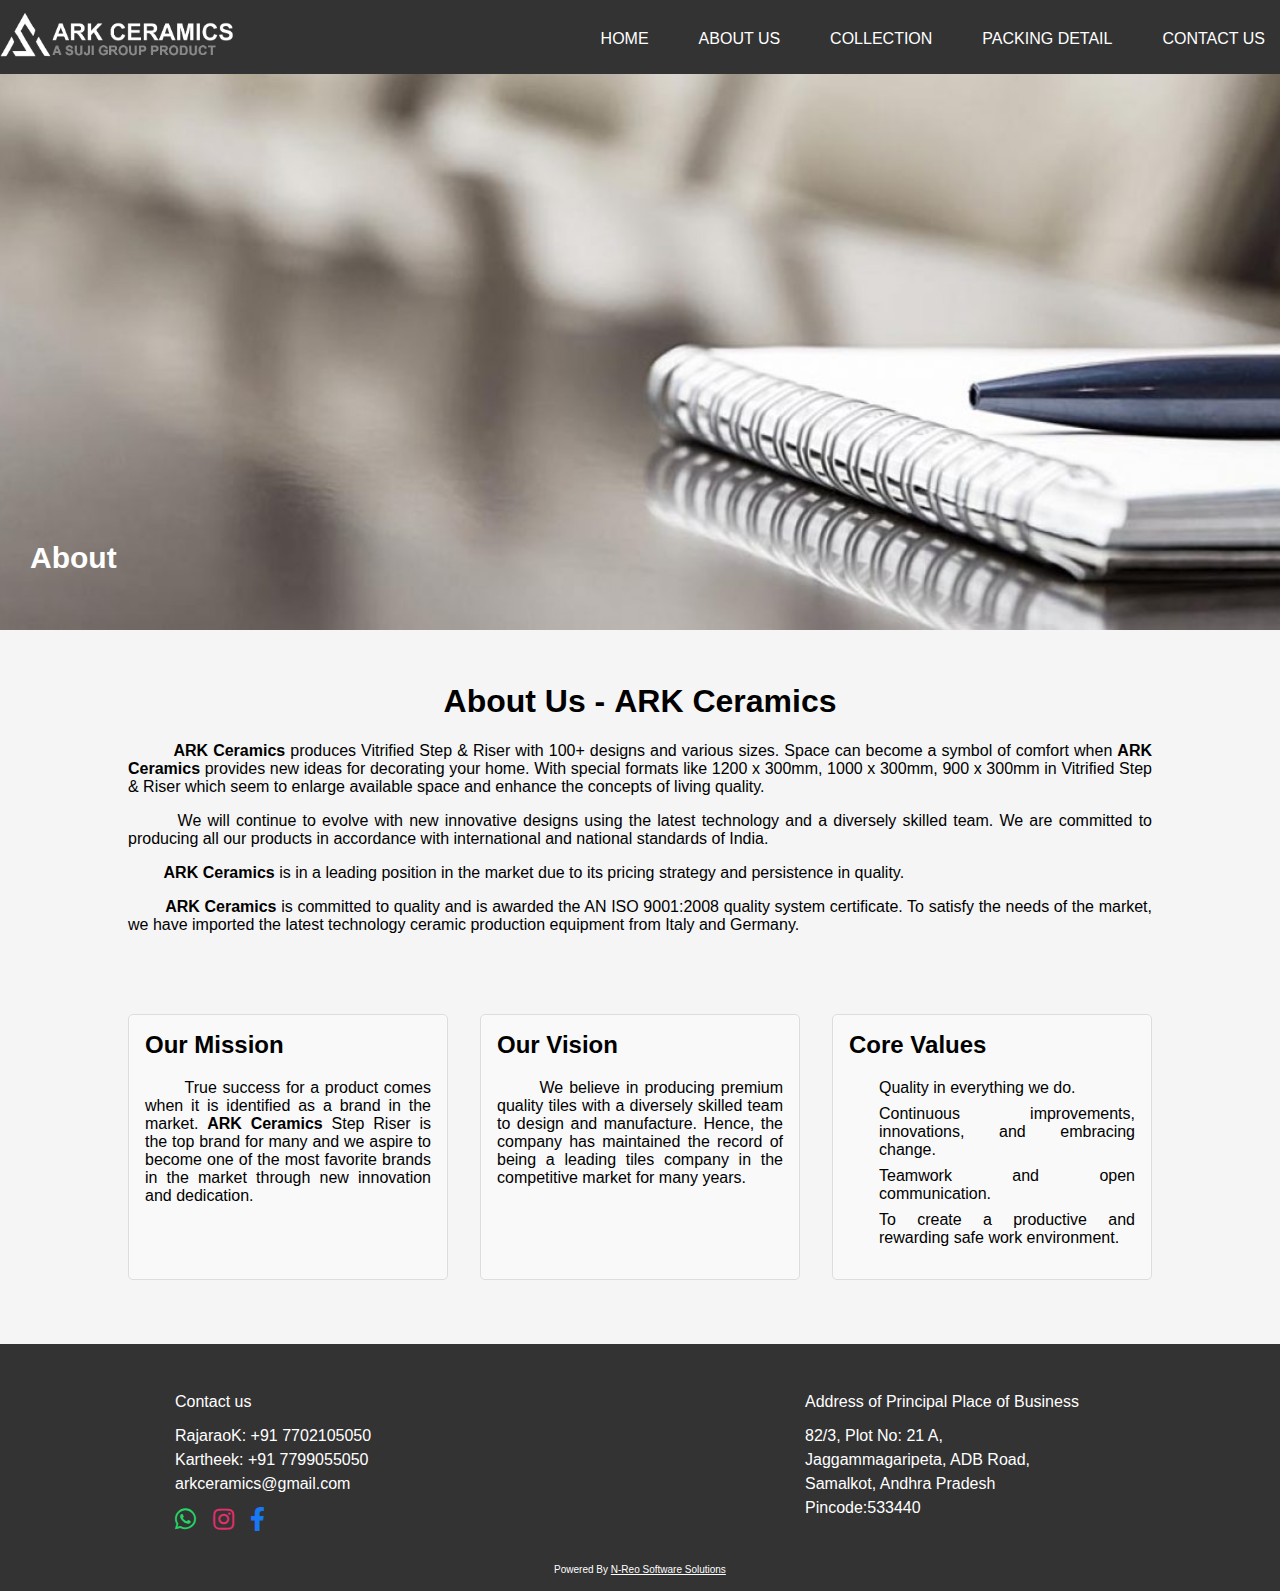
==== about.html @ 03b4cc59 ""web"" ====
<!DOCTYPE html>
<html lang="en">

<head>
    <meta charset="UTF-8">
    <meta name="viewport" content="width=device-width, initial-scale=1.0">
    <title>Ark Ceramics</title>
    
    <!-- <link rel="stylesheet" href="styles.css"> -->
    <link rel="stylesheet" href="about.css">
    <!-- <link rel="stylesheet" href="Full body step & riser.css"> -->
    <!-- <link rel="stylesheet" href="dropdown list.css"> -->
    <link rel="stylesheet" href="footer.css">
    <link rel="stylesheet" href="new-image.css">
    <link rel="stylesheet" href="navbarandHeader.css">
    <link rel="stylesheet" href="Volvo Step & Riser.css">



    
    <link rel="stylesheet" href="https://cdnjs.cloudflare.com/ajax/libs/font-awesome/5.15.4/css/all.min.css">
</head>

<body>
    <header>
        <nav>
            <div class="nav-container">
                <div class="logo">
                    <img src="pics/Untitled-2.png" alt="Logo" class="logo-image">
                </div>
                <!-- Hamburger Menu Icon -->
                <div class="menu-icon" onclick="toggleMenu()">
                    <span class="bar"></span>
                    <span class="bar"></span>
                    <span class="bar"></span>
                    <span class="cross-icon">&times;</span>
                </div>
            </div>
            <ul class="nav-links" id="navLinks">
                <li><a href="/Home.html">HOME</a></li>
                <li><a href="/about.html">ABOUT US</a></li>
                <li class="dropdown">
                    <a href="#COLLECTION">COLLECTION</a>
                    <ul class="dropdown-content">
                        <li class="dropdown-submenu">
                            <a href="#4FEET">4 FEET STEP & RISER</a>
                            <ul class="submenu-content">
                                <li><a href="/Full body step & riser.html">FULL BODY STEP & RISER</a></li>
                                <li><a href="/Pixel Series Step & Riser.html">PIXEL STEP & RISER</a></li>
                                <li><a href="/GVT Step & Riser.html">GVT STEP & RISER</a></li>
                            </ul>
                        </li>
                        <li class="dropdown-submenu">
                            <a href="#3.25FEET">3.25 FEET STEP & RISER</a>
                            <ul class="submenu-content">
                                <li><a href="/GVT Step & Riser2.html">GVT STEP & RISER</a></li>
                            </ul>
                        </li>
                        <li class="dropdown-submenu">
                            <a href="#3FEET">3 FEET STEP & RISER</a>
                            <ul class="submenu-content">
                                <li><a href="GVT Step & Riser3.html">GVT STEP & RISER</a></li>
                                <li><a href="Full body step & riser4.html">FULL BODY STEP & RISER</a></li>
                                <li><a href="Volvo Step & Riser.html">VOLVO STEP & RISER</a></li>
                            </ul>
                        </li>
                    </ul>
                </li>
                <li><a href="/packing-detail.html">PACKING DETAIL</a></li>
                <li><a href="/contact.html">CONTACT US</a></li>
            </ul>
        </nav>
    </header>
    <!-- C:\Users\Moses\Desktop\ArkCeramicsSWeb\About\About.jpg -->
    <div class="new-container">
        <div class="new-image">
            <img src="\About\About.jpg" alt="Ceramic Image 2">
            <div class="new-overlay-text">
                <h2>About</h2>
            </div>
        </div>
    </div>
    
    
    <div>
        <section class="intro">
            <h1>About Us - <strong>ARK Ceramics</strong></h1>
            <p><strong>  &nbsp; &nbsp;&nbsp;&nbsp;&nbsp;&nbsp;&nbsp;&nbsp;ARK Ceramics</strong> produces Vitrified Step & Riser with 100+ designs and various sizes. Space can become a symbol of comfort when <strong>ARK Ceramics</strong> provides new ideas for decorating your home. With special formats like 1200 x 300mm, 1000 x 300mm, 900 x 300mm in Vitrified Step & Riser which seem to enlarge available space and enhance the concepts of living quality.</p>
            <p>&nbsp;&nbsp;&nbsp;&nbsp;&nbsp;&nbsp;&nbsp;&nbsp;We will continue to evolve with new innovative designs using the latest technology and a diversely skilled team. We are committed to producing all our products in accordance with international and national standards of India.</p>
            <p><strong>&nbsp;&nbsp;&nbsp;&nbsp;&nbsp;&nbsp;&nbsp;&nbsp;ARK Ceramics</strong> is in a leading position in the market due to its pricing strategy and persistence in quality.</p>
            <p><strong>&nbsp;&nbsp;&nbsp;&nbsp;&nbsp;&nbsp;&nbsp;&nbsp;ARK Ceramics</strong> is committed to quality and is awarded the AN ISO 9001:2008 quality system certificate. To satisfy the needs of the market, we have imported the latest technology ceramic production equipment from Italy and Germany.</p>
        </section>
        <section class="mission-vision-values">
            <div class="mission">
                <h2>Our Mission</h2>
                <p>&nbsp;&nbsp;&nbsp;&nbsp;&nbsp;&nbsp;&nbsp;True success for a product comes when it is identified as a brand in the market. <strong>ARK Ceramics</strong> Step Riser is the top brand for many and we aspire to become one of the most favorite brands in the market through new innovation and dedication.</p>
            </div>
            <div class="vision">
                <h2>Our Vision</h2>
                <p>&nbsp;&nbsp;&nbsp;&nbsp;&nbsp;&nbsp;&nbsp;We believe in producing premium quality tiles with a diversely skilled team to design and manufacture. Hence, the company has maintained the record of being a leading tiles company in the competitive market for many years.</p>
            </div>
            <div class="core-values">
                <h2>Core Values</h2>
                <ul>
                    <li>Quality in everything we do.</li>
                    <li>Continuous improvements, innovations, and embracing change.</li>
                    <li>Teamwork and open communication.</li>
                    <li>To create a productive and rewarding safe work environment.</li>
                </ul>
            </div>
        </section>
    </div>
    

    <footer>
        <div id="contact" class="contact-section">
            <div class="spacer"></div>
            <div class="columns">
                <div class="column address-column">
                    <p>Contact us</p>
                    <p class="contact-info">RajaraoK: +91 7702105050 <br> Kartheek: +91 7799055050  <br>arkceramics@gmail.com</p>
                        <a href="https://wa.me/917799055050" target="_blank" rel="noopener noreferrer" class="social-icon" style="color: #25D366; font-size: 24px; margin-right: 10px; text-decoration: none;">
                            <i class="fab fa-whatsapp"></i>
                        </a>
                        <a href="https://instagram.com/arkceramics" target="_blank" rel="noopener noreferrer" class="social-icon" style="color: #E1306C; font-size: 24px; margin-right: 10px; text-decoration: none;">
                            <i class="fab fa-instagram"></i>
                        </a>
                        <a href="https://facebook.com/arkceramics" target="_blank" rel="noopener noreferrer" class="social-icon" style="color: #1877F2; font-size: 24px; text-decoration: none;">
                            <i class="fab fa-facebook-f"></i>
                        </a>
                    
                    
                </div>
                <div class="column address-column">
                    <p>Address of Principal Place of Business</p>
                    <p>82/3, Plot No: 21 A,
                        <br>Jaggammagaripeta, ADB Road,
                        <br>Samalkot, Andhra Pradesh Pincode:533440</p>
                </div>
            </div>
            <div class="spacer"></div>
        </div>
    
        
        <p style="font-size: 10px;">Powered By <a href="https://nreosoftwaresolutions.wordpress.com/" target="_blank" rel="noopener noreferrer" style="color: white; font-size: 10px;">N-Reo Software Solutions</a></p>
    </footer>
    

    <script>
        // Toggle menu function
        function toggleMenu() {
        var navLinks = document.getElementById('navLinks');
        var bars = document.querySelectorAll('.menu-icon .bar');
        var crossIcon = document.querySelector('.menu-icon .cross-icon');

        navLinks.classList.toggle('active');
        bars.forEach(bar => bar.classList.toggle('active'));
        crossIcon.classList.toggle('active');
    }

    </script>
</body>
</html>
---- styles.css ----
/* About and Contact Sections */
.about-section,
.contact-section {
    padding: 10px;
    text-align: center;
}

.columns {
    display: flex;
    justify-content: center;
}

.column {
    flex: 1;
    max-width: 600px;
    text-align: center;
}

.wide-separator {
    width: 100%;
}

.contact-info {
    font-size: 18px;
}

/* Slideshow Styles */
.slideshow-container {
    max-width: 100%;
    height: 70vh;
    overflow: hidden;
    position: relative;
}

.mySlides img {
    width: 100%;
    height: 100vh;
    object-fit: cover;
}

/* Container and Box Styles */
.container {
    width: 80%;
    margin: auto;
    text-align: justify;
    margin: auto;
}

.container-texth2 {
    font-size: 24px;
    font-weight: bold;
    color: #333;
    margin-bottom: 20px;
    text-transform: uppercase;
}

.container-text {
    font-size: 18px;
    color: #666;
    line-height: 1.6;
    margin-bottom: 20px;
    text-align: justify;

}

.container-box {
    display: flex;
    flex-wrap: wrap;
    gap: 10px;
    justify-content: center;
    font-size: 18px;
    
}

@media screen and (max-width: 768px) {
    /* Example: Adjustments for smaller screens */
    .container {
        width: 90%; /* Adjust width for smaller screens */
    }
}


.box {
    border: 1px solid #cbcbcb;
    padding: 10px;
    width: 300px;
    height: 300px;
    box-sizing: border-box;
    background-color: rgb(234, 234, 234);
    transition: transform 0.3s ease;
    text-align: center;
    border-radius: 10px;
}

.box:hover {
    transform: scale(1.05);
}

/* Sidebar */
.sidebar {
    position: fixed;
    left: 0;
    top: 0;
    height: 100%;
    width: 250px;
    background-color: #333;
    color: #fff;
    padding-top: 20px;
}

.sidebar ul {
    list-style: none;
    padding: 0;
    margin: 20px;
}

.sidebar ul li {
    margin-bottom: 10px;
}

.sidebar ul li a {
    color: #fff;
    text-decoration: none;
}

.sidebar ul li a:hover {
    opacity: 0.8;
}

.contact-section {
    display: flex;
    flex-direction: column;
    align-items: center;
}

.columns {
    display: flex;
    justify-content: space-between;
    width: 100%;
    max-width: 800px;
    gap: 20px;
}

.contact-info-column h2, 
.contact-info-column p,
.address-column p {
    margin: 0;
}

.spacer {
    height: 20px;
}
---- about.css ----
/* body {
    font-family: Arial, sans-serif;
    line-height: 1.6;
    margin: 0;
    padding: 0;
} */

/* header {
    background: #333;
    color: #fff;
    padding: 1rem 0;
    text-align: center;
} */

/* Styles for Image Container */
.imacontainer {
    position: relative;
    width: 100%;
    height: 70vh; /* Full viewport height */
    overflow: hidden;
}

.myimag {
    position: absolute;
    top: 0;
    left: 0;
    width: 100%;
    height: 100%;
    display: flex;
    justify-content: center;
    align-items: center;
}

.myimag img {
    width: 100%;
    height: 100%;
    object-fit: cover; /* Ensure the image covers the entire space */
}

.overlay-text {
    position: absolute;
    bottom: 20px; /* Adjust position of text */
    right: 80%;
    transform: translateX(-50%); /* Center horizontally */
    padding: 20px;
    color: #fff;
    font-size: 40px;
}

@media (max-width: 768px) {
    .overlay-text {
        font-size: 4vw; /* Adjust font size for smaller screens */
        text-align: right;
    }
}

.overlay-text h2 {
    margin: 0;
}

/* Additional CSS for other sections */

.intro, .mission-vision-values {
    padding: 2rem;
    margin-top: 0; /* Remove top margin */
    width: 80%;
    text-align: justify;
    margin: auto;

}

.intro p {
    margin: 1rem 0;
    margin-top: 20px; /* Add margin at the top of each paragraph */
}

.mission-vision-values {
    display: flex;
    justify-content: space-between;
    gap: 2rem;
    flex-wrap: wrap;
}

.mission, .vision, .core-values {
    flex: 1;
    border: 1px solid #ddd;
    padding: 1rem;
    border-radius: 5px;
    background: #f9f9f9;
    min-width: 280px; /* Ensures the sections do not shrink too small */
}

h2 {
    margin-top: 0;
}

.core-values ul {
    list-style: none;
    padding-left: 0;
}

.core-values ul li {
    background: url('check-icon.png') no-repeat left center;
    background-size: 20px;
    padding-left: 30px;
    margin-bottom: 0.5rem;
}

/* Responsive Styles */
@media (max-width: 768px) {
    .mission-vision-values {
        flex-direction: column;
    }

    .intro, .mission-vision-values {
        padding: 1rem; /* Adjust padding for mobile view */
    }
}

/* Additional Styles */
.intro {
    text-align: justify;
}

.intro h1 {
    text-align: center;
}

.intro p {
    margin-top: 10px; /* Adjust as needed */
}
---- Full body step & riser.css ----
/* General Styles */
body {
    font-family: Arial, sans-serif;
    margin: 0;
    padding: 0;
    background-color: #f5f5f5;
}

.slideshow-container {
    position: relative;
    max-width: 100%;
    margin: 20px auto;
    overflow: hidden;
}

.mySlides {
    display: none;
}

.mySlides img {
    width: 100%;
}

.image-container:hover .overlay-text {
    opacity: 1;
}

.image-grid {
    display: grid;
    grid-template-columns: repeat(2, 1fr); /* Two columns */
    gap: 40px; /* Gap between grid items */
    padding: 40px; /* Padding around the grid */
}

.image-container {
    position: relative;
    overflow: hidden;
}

.image-container img {
    width: 100%;
    height: auto;
    display: block;
    transition: transform 0.3s ease-in-out;
}

.image-container:hover img {
    transform: scale(1.1);
}

.image-name {
    position: absolute;
    bottom: 5px;
    left: 5px;
    background-color: rgba(0, 0, 0, 0.5);
    color: white;
    padding: 5px;
    font-size: 12px;
}

.contact-section {
    display: flex;
    flex-direction: column;
    align-items: center;
}

.columns {
    display: flex;
    justify-content: space-around;
    width: 100%;
}

.address-column {
    width: 30%;
}

.social-icons {
    margin-top: 20px;
}

.social-icon {
    color: white;
    font-size: 24px;
    margin-right: 10px;
    text-decoration: none;
}

.spacer {
    height: 20px;
}

@media (max-width: 768px) {
    .image-grid {
        grid-template-columns: 1fr; /* One column */
        gap: 20px; /* Adjust the gap for smaller screens */
        padding: 20px; /* Adjust the padding for smaller screens */
    }
}
---- footer.css ----
/* Footer Styles */
footer {
    background: #333;
    color: #fff;
    padding: 1rem 0;
    text-align: center;
    margin-top: 2rem;
}

footer p {
    margin: 0;
}

footer .contact-section {
    padding: 10px; /* Adjust padding as needed */
}

footer .columns {
    display: flex;
    justify-content: space-around;
}

footer .column {
    flex: 1;
    max-width: 300px; /* Adjust max-width as needed */
    text-align: left;
}

footer .address-column p {
    margin-bottom: 10px;
    line-height: 1.5;
}

footer .social-icons {
    margin-top: 1rem;
}

footer .social-icons a {
    color: #fff;
    margin: 0 0.5rem;
    text-decoration: none;
    font-size: 1.2rem;
}

footer .social-icons a:hover {
    color: #ccc;
}

@media (max-width: 768px) {
    footer .columns {
        flex-direction: column;
        align-items: center;
    }

    footer .column {
        max-width: 100%;
        text-align: center;
        margin-bottom: 1rem; /* Add spacing between columns */
    }

    footer .contact-section {
        padding: 10px; /* Adjust padding for mobile */
    }
}
---- new-image.css ----
/* Updated CSS */
.new-container {
    position: relative;
    width: 100%;
    height: 70vh; /* Adjust as needed */
    overflow: hidden;
}

.new-image {
    position: relative;
    width: 100%;
    height: 100%;
    display: flex;
    justify-content: center;
    align-items: center;
}

.new-image img {
    width: 100%;
    height: 100%;
    object-fit: cover;
}

.new-overlay-text {
    position: absolute;
    bottom: 20px;
    left: 20px; /* Adjust as needed */
    padding: 10px;
    color: #fff;
    font-size: 20px;
}

@media (max-width: 768px) {
    .new-overlay-text {
        font-size: 16px; /* Adjust font size for smaller screens */
        bottom: 10px;
        left: 10px;
        padding: 5px;
    }
}
---- navbarandHeader.css ----
/* General Styles */
body {
    font-family: Arial, sans-serif;
    margin: 0;
    padding: 0;
    background-color: #f5f5f5;
}

/* Navbar Styles */
nav {
    background-color: #333; /* Default navbar color */
    color: white;
    padding: 10px 0;
    position: fixed;
    width: 100%;
    top: 0;
    z-index: 1000;
}

.nav-container {
    display: flex;
    justify-content: space-between;
    align-items: center;
}

.logo {
    margin-right: 20px;
}

.logo-image {
    height: 50px;
}

/* Menu Icon Styles */
.menu-icon {
    display: none;
    cursor: pointer;
}

.menu-icon .bar {
    display: block;
    width: 25px;
    height: 3px;
    background-color: white;
    margin: 5px 0;
}

.menu-icon .cross-icon {
    display: none;
    font-size: 24px;
    color: white;
}

/* Nav Links Styles */
.nav-links {
    list-style-type: none;
    display: flex;
    margin: 0;
    padding: 0;
    position: absolute;
    top: 30px;
    right: 0;
    flex-wrap: wrap;
    justify-content: space-between;
}

.nav-links li {
    margin-left: 20px;
}

.nav-links a {
    color: white;
    text-decoration: none;
    font-size: 16px;
    padding: 10px 15px;
}

.nav-links a:hover {
    text-decoration: underline;
}

/* Dropdown Menu */
.dropdown {
    position: relative;
    display: inline-block;
}

.dropdown:hover .dropdown-content {
    display: block;
}

/* Dropdown content styling */
.dropdown-content {
    display: none;
    position: absolute;
    background-color: #000000;
    min-width: 160px;
    box-shadow: 0px 8px 16px 0px rgba(0, 0, 0, 0.2);
    z-index: 1;
    border-radius: 10px;
    transition: background-color 0.3s;
    left: 0;
    text-align: left;
}

.dropdown:hover .dropdown-content {
    display: block;
}

.dropdown-content a {
    color: #ffffff;
    text-decoration: none;
    display: block;
    padding: 5px 5px;
}

.dropdown-content a:hover {
    background-color: #ffffff;
    color: #000000;
}

/* Submenu */
.dropdown-submenu {
    position: relative;
}

.dropdown-submenu:hover .submenu-content {
    display: block;
    top: 0;
    right: 100%;
}

.submenu-content {
    display: none;
    position: absolute;
    background-color: #000000;
    min-width: 160px;
    box-shadow: 0px 8px 16px 0px rgba(0, 0, 0, 0.2);
    z-index: 1;
    border-radius: 10px;
    transition: background-color 0.3s;
    margin-right: 20px;
    margin-left: 70px;
    padding: 5px;
}

.dropdown-submenu a {
    color: #ffffff;
    text-decoration: none;
    font-size: 16px;
}

.submenu-content a {
    color: #ffffff;
    padding: 12px 16px;
    text-decoration: none;
    display: block;
}

.submenu-content a:hover {
    background-color: #ffffff;
    color: #000000;
}

/* Table rows styling */
.dropdown-content table {
    width: 100%;
    border-collapse: collapse;
}

.dropdown-content tr {
    background-color: #000000;
}

.dropdown-content tr:nth-child(even) {
    background-color: #000000;
}

/* Remove margin from list items */
.dropdown-content ul,
.dropdown-content ol {
    margin: 0;
    padding: 0;
    list-style: none;
}

/* Responsive design for smaller screens */
@media only screen and (max-width: 768px) {
    .dropdown-content {
        min-width: 120px;
    }
    .dropdown-content a {
        padding: 8px 5px;
        font-size: 14px;
    }
    .dropdown-submenu .submenu-content {
        min-width: 120px;
        left: 100%;
        top: 100%;
    }
    .dropdown-submenu:hover .submenu-content {
        left: 100%;
        top: 0;
    }

    .nav-links {
        display: none;
        flex-direction: column;
        width: 100%;
        background-color: #000000;
        position: static;
    }

    .nav-links.active {
        display: flex;
    }

    .menu-icon {
        display: block;
    }

    .menu-icon .bar.active {
        display: none;
    }

    .menu-icon .cross-icon.active {
        display: block;
    }

    .nav-links li {
        margin: 10px 0;
    }

    .nav-links a {
        color: #ffffff;
    }

    .nav-links a:hover {
        background-color: #ffffff;
        color: #000000;
    }

    .dropdown-content, .submenu-content {
        position: static;
        min-width: 100%;
        box-shadow: none;
        background-color: #000000;
    }

    .dropdown-content a, .submenu-content a {
        color: #ffffff;
    }

    .dropdown-content a:hover, .submenu-content a:hover {
        background-color: #ffffff;
        color: #000000;
    }
}

@media only screen and (max-width: 480px) {
    .dropdown-content {
        min-width: 90px;
    }
    .dropdown-content a {
        padding: 6px 5px;
        font-size: 12px;
    }
    .dropdown-submenu .submenu-content {
        min-width: 90px;
        left: 0;
        top: 100%;
    }
    .dropdown-submenu:hover .submenu-content {
        left: 100%;
        top: 0;
    }

    .nav-links .dropdown-submenu ul, 
    .nav-links .dropdown-submenu li {
        list-style: none;
    }
}

.nav-links ul {
    list-style: none;
}

.dropdown-submenu li {
    list-style: none;
}
---- Volvo Step & Riser.css ----
/* General Styles */
body {
    font-family: Arial, sans-serif;
    margin: 0;
    padding: 0;
    background-color: #f5f5f5;
}

.image-grid {
    display: grid;
    grid-template-columns: repeat(2, 1fr);
    gap: 40px;
    padding: 40px;
}

.image-container {
    position: relative;
    overflow: hidden;
}

.image-container img {
    width: 100%;
    height: auto;
    display: block;
    transition: transform 0.3s ease-in-out;
}

.image-container:hover img {
    transform: scale(1.1);
}

.image-name {
    position: absolute;
    bottom: 5px;
    left: 5px;
    background-color: rgba(0, 0, 0, 0.5);
    color: white;
    padding: 5px;
    font-size: 12px;
}

.contact-section {
    display: flex;
    flex-direction: column;
    align-items: center;
}

.columns {
    display: flex;
    justify-content: space-around;
    width: 100%;
}

.address-column {
    width: 30%;
}

.social-icons {
    margin-top: 20px;
}

.social-icon {
    color: white;
    font-size: 24px;
    margin-right: 10px;
    text-decoration: none;
}

.spacer {
    height: 20px;
}

@media (max-width: 768px) {
    .image-grid {
        grid-template-columns: 1fr;
        gap: 20px;
        padding: 20px;
    }
}
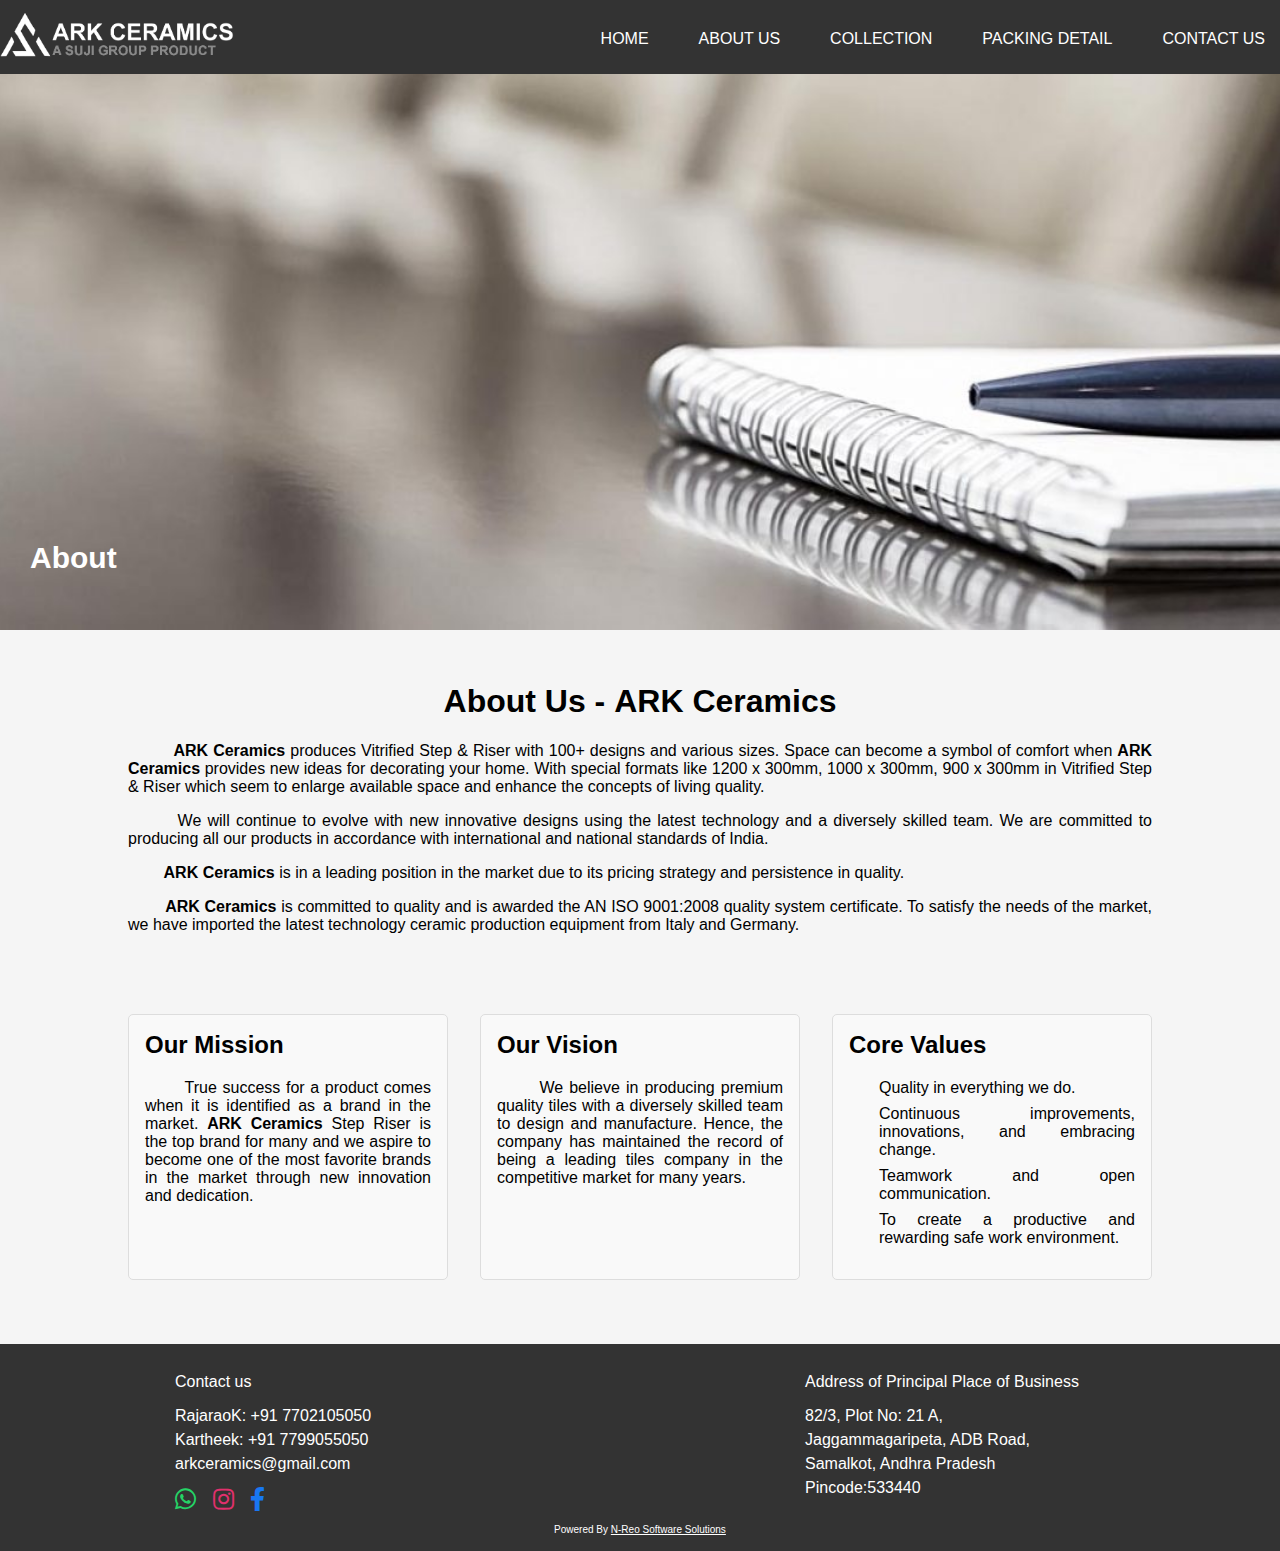
==== commit 1f48b4b3: ""web"" ====
--- a/about.html
+++ b/about.html
@@ -119,7 +119,7 @@
                 <div class="column address-column">
                     <p>Contact us</p>
                     <p class="contact-info">RajaraoK: +91 7702105050 <br> Kartheek: +91 7799055050  <br>arkceramics@gmail.com</p>
-                        <a href="https://wa.me/917799055050" target="_blank" rel="noopener noreferrer" class="social-icon" style="color: #25D366; font-size: 24px; margin-right: 10px; text-decoration: none;">
+                        <a href="https://api.whatsapp.com/send?phone=917799055050&text=Hi,%20I%20found%20your%20business%20on%20Arkceramics.in" target="_blank" rel="noopener noreferrer" class="social-icon" style="color: #25D366; font-size: 24px; margin-right: 10px; text-decoration: none;">
                             <i class="fab fa-whatsapp"></i>
                         </a>
                         <a href="https://instagram.com/arkceramics" target="_blank" rel="noopener noreferrer" class="social-icon" style="color: #E1306C; font-size: 24px; margin-right: 10px; text-decoration: none;">
--- a/styles.css
+++ b/styles.css
@@ -1,6 +1,5 @@
 /* About and Contact Sections */
-.about-section,
-.contact-section {
+.about-section{
     padding: 10px;
     text-align: center;
 }
@@ -125,28 +124,4 @@
 
 .sidebar ul li a:hover {
     opacity: 0.8;
-}
-
-.contact-section {
-    display: flex;
-    flex-direction: column;
-    align-items: center;
-}
-
-.columns {
-    display: flex;
-    justify-content: space-between;
-    width: 100%;
-    max-width: 800px;
-    gap: 20px;
-}
-
-.contact-info-column h2, 
-.contact-info-column p,
-.address-column p {
-    margin: 0;
-}
-
-.spacer {
-    height: 20px;
-}
+}--- a/Full body step & riser.css
+++ b/Full body step & riser.css
@@ -58,33 +58,6 @@
     font-size: 12px;
 }
 
-.contact-section {
-    display: flex;
-    flex-direction: column;
-    align-items: center;
-}
-
-.columns {
-    display: flex;
-    justify-content: space-around;
-    width: 100%;
-}
-
-.address-column {
-    width: 30%;
-}
-
-.social-icons {
-    margin-top: 20px;
-}
-
-.social-icon {
-    color: white;
-    font-size: 24px;
-    margin-right: 10px;
-    text-decoration: none;
-}
-
 .spacer {
     height: 20px;
 }
--- a/Volvo Step & Riser.css
+++ b/Volvo Step & Riser.css
@@ -39,36 +39,6 @@
     font-size: 12px;
 }
 
-.contact-section {
-    display: flex;
-    flex-direction: column;
-    align-items: center;
-}
-
-.columns {
-    display: flex;
-    justify-content: space-around;
-    width: 100%;
-}
-
-.address-column {
-    width: 30%;
-}
-
-.social-icons {
-    margin-top: 20px;
-}
-
-.social-icon {
-    color: white;
-    font-size: 24px;
-    margin-right: 10px;
-    text-decoration: none;
-}
-
-.spacer {
-    height: 20px;
-}
 
 @media (max-width: 768px) {
     .image-grid {
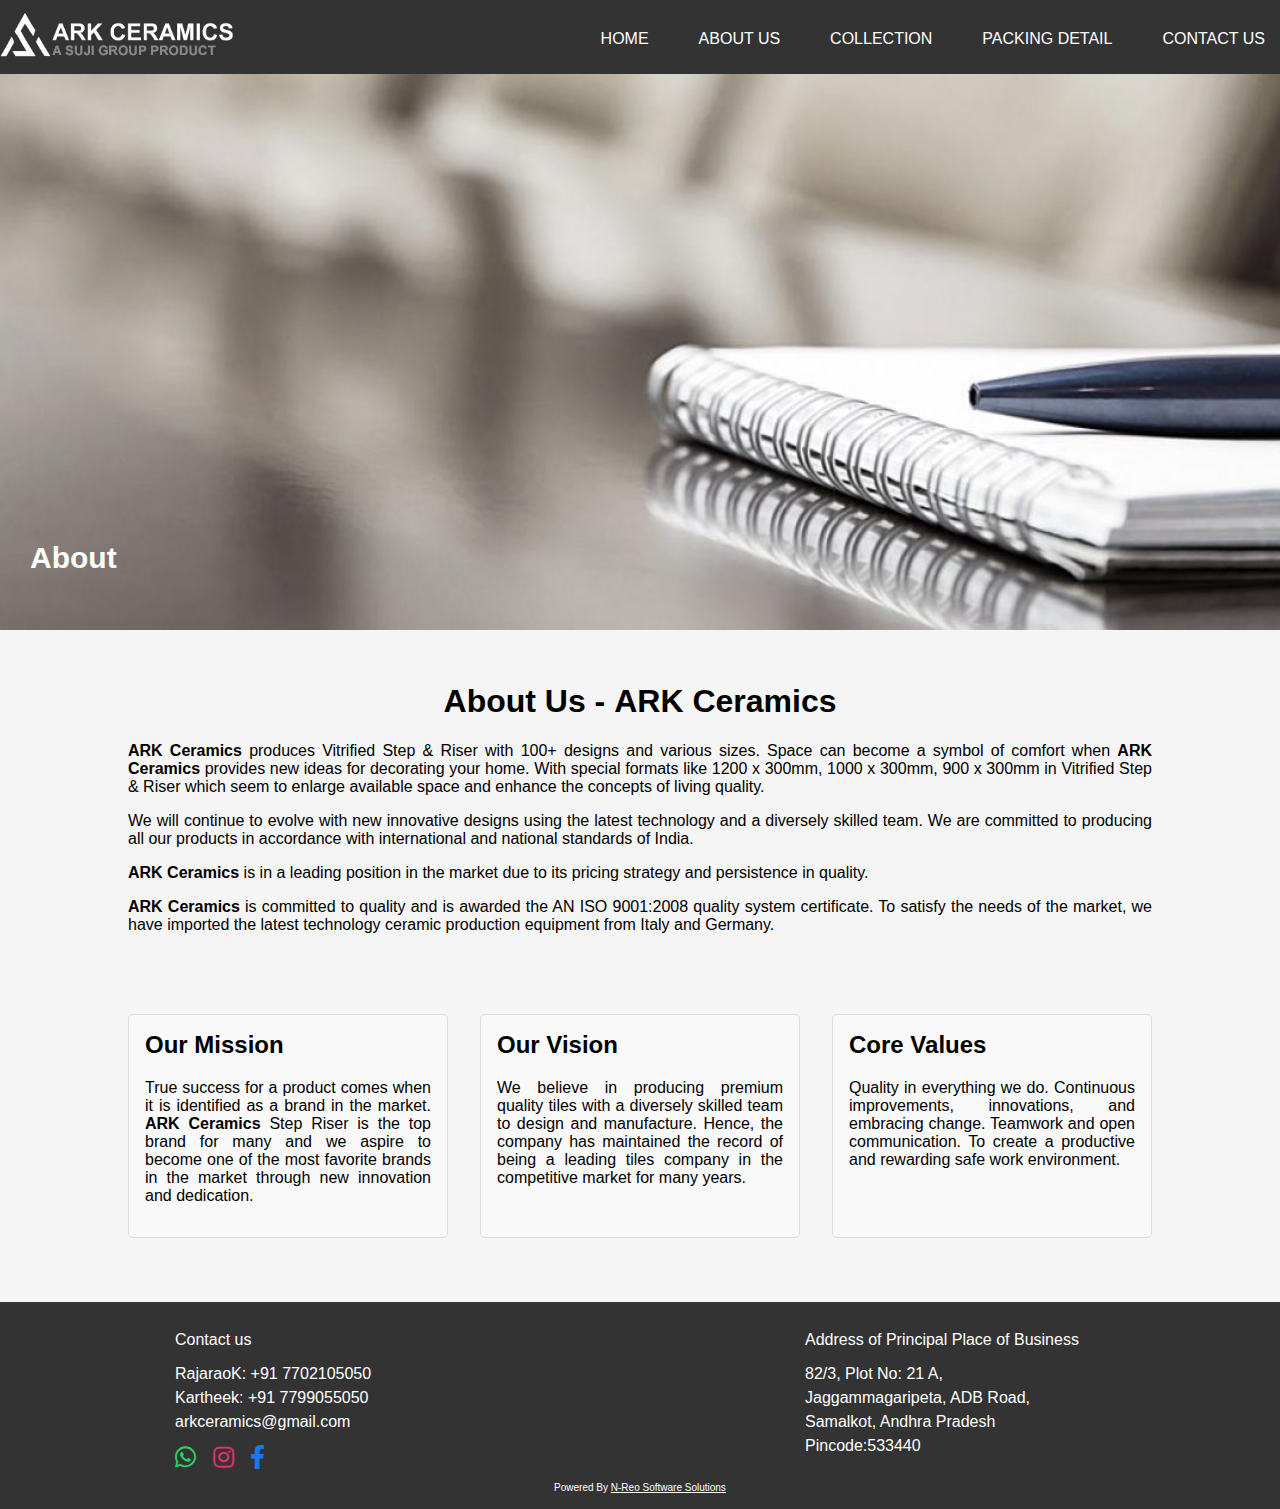
==== commit 9b8ba5f4: ""web"" ====
--- a/about.html
+++ b/about.html
@@ -5,7 +5,8 @@
     <meta charset="UTF-8">
     <meta name="viewport" content="width=device-width, initial-scale=1.0">
     <title>Ark Ceramics</title>
-    
+    <link rel="icon" href="logo/favicon.ico" type="image/x-icon">
+
     <!-- <link rel="stylesheet" href="styles.css"> -->
     <link rel="stylesheet" href="about.css">
     <!-- <link rel="stylesheet" href="Full body step & riser.css"> -->
@@ -85,31 +86,30 @@
     <div>
         <section class="intro">
             <h1>About Us - <strong>ARK Ceramics</strong></h1>
-            <p><strong>  &nbsp; &nbsp;&nbsp;&nbsp;&nbsp;&nbsp;&nbsp;&nbsp;ARK Ceramics</strong> produces Vitrified Step & Riser with 100+ designs and various sizes. Space can become a symbol of comfort when <strong>ARK Ceramics</strong> provides new ideas for decorating your home. With special formats like 1200 x 300mm, 1000 x 300mm, 900 x 300mm in Vitrified Step & Riser which seem to enlarge available space and enhance the concepts of living quality.</p>
-            <p>&nbsp;&nbsp;&nbsp;&nbsp;&nbsp;&nbsp;&nbsp;&nbsp;We will continue to evolve with new innovative designs using the latest technology and a diversely skilled team. We are committed to producing all our products in accordance with international and national standards of India.</p>
-            <p><strong>&nbsp;&nbsp;&nbsp;&nbsp;&nbsp;&nbsp;&nbsp;&nbsp;ARK Ceramics</strong> is in a leading position in the market due to its pricing strategy and persistence in quality.</p>
-            <p><strong>&nbsp;&nbsp;&nbsp;&nbsp;&nbsp;&nbsp;&nbsp;&nbsp;ARK Ceramics</strong> is committed to quality and is awarded the AN ISO 9001:2008 quality system certificate. To satisfy the needs of the market, we have imported the latest technology ceramic production equipment from Italy and Germany.</p>
+            <p><strong>ARK Ceramics</strong> produces Vitrified Step & Riser with 100+ designs and various sizes. Space can become a symbol of comfort when <strong>ARK Ceramics</strong> provides new ideas for decorating your home. With special formats like 1200 x 300mm, 1000 x 300mm, 900 x 300mm in Vitrified Step & Riser which seem to enlarge available space and enhance the concepts of living quality.</p>
+            <p>We will continue to evolve with new innovative designs using the latest technology and a diversely skilled team. We are committed to producing all our products in accordance with international and national standards of India.</p>
+            <p><strong>ARK Ceramics</strong> is in a leading position in the market due to its pricing strategy and persistence in quality.</p>
+            <p><strong>ARK Ceramics</strong> is committed to quality and is awarded the AN ISO 9001:2008 quality system certificate. To satisfy the needs of the market, we have imported the latest technology ceramic production equipment from Italy and Germany.</p>
         </section>
         <section class="mission-vision-values">
             <div class="mission">
                 <h2>Our Mission</h2>
-                <p>&nbsp;&nbsp;&nbsp;&nbsp;&nbsp;&nbsp;&nbsp;True success for a product comes when it is identified as a brand in the market. <strong>ARK Ceramics</strong> Step Riser is the top brand for many and we aspire to become one of the most favorite brands in the market through new innovation and dedication.</p>
+                <p>True success for a product comes when it is identified as a brand in the market. <strong>ARK Ceramics</strong> Step Riser is the top brand for many and we aspire to become one of the most favorite brands in the market through new innovation and dedication.</p>
             </div>
             <div class="vision">
                 <h2>Our Vision</h2>
-                <p>&nbsp;&nbsp;&nbsp;&nbsp;&nbsp;&nbsp;&nbsp;We believe in producing premium quality tiles with a diversely skilled team to design and manufacture. Hence, the company has maintained the record of being a leading tiles company in the competitive market for many years.</p>
+                <p>We believe in producing premium quality tiles with a diversely skilled team to design and manufacture. Hence, the company has maintained the record of being a leading tiles company in the competitive market for many years.</p>
             </div>
             <div class="core-values">
                 <h2>Core Values</h2>
-                <ul>
-                    <li>Quality in everything we do.</li>
-                    <li>Continuous improvements, innovations, and embracing change.</li>
-                    <li>Teamwork and open communication.</li>
-                    <li>To create a productive and rewarding safe work environment.</li>
-                </ul>
+                <p>Quality in everything we do.
+                Continuous improvements, innovations, and embracing change.
+                Teamwork and open communication.
+                To create a productive and rewarding safe work environment.</p>
             </div>
         </section>
     </div>
+    
     
 
     <footer>
--- a/navbarandHeader.css
+++ b/navbarandHeader.css
@@ -37,18 +37,20 @@
     cursor: pointer;
 }
 
-.menu-icon .bar {
+.menu-icon  .bar {
     display: block;
     width: 25px;
     height: 3px;
-    background-color: white;
-    margin: 5px 0;
+    background-color: rgb(255, 208, 0);
+    margin: 5px 10px;
 }
 
 .menu-icon .cross-icon {
     display: none;
-    font-size: 24px;
-    color: white;
+    font-size: 34px;
+    color: rgb(255, 208, 0);;
+    margin: 5px 10px;
+
 }
 
 /* Nav Links Styles */
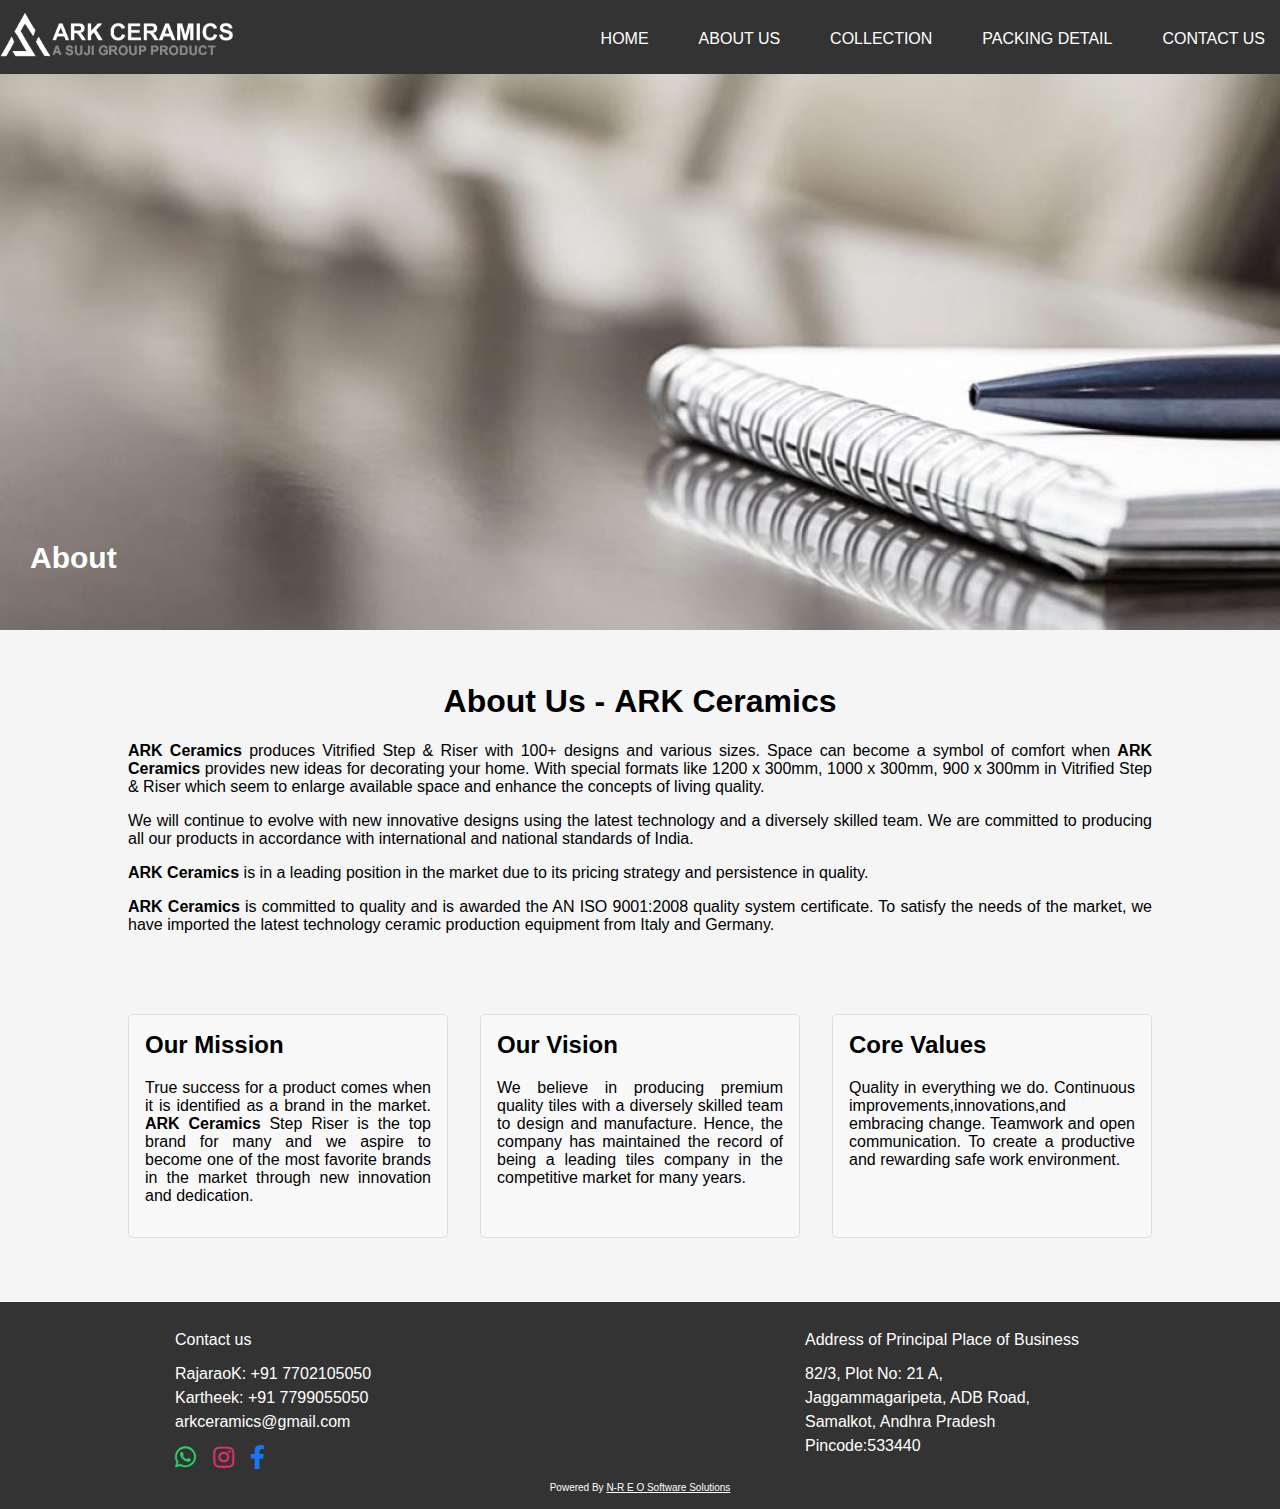
==== commit 42fdd97d: ""web"" ====
--- a/about.html
+++ b/about.html
@@ -103,9 +103,7 @@
             <div class="core-values">
                 <h2>Core Values</h2>
                 <p>Quality in everything we do.
-                Continuous improvements, innovations, and embracing change.
-                Teamwork and open communication.
-                To create a productive and rewarding safe work environment.</p>
+                Continuous improvements,innovations,and embracing change. Teamwork and open communication. To create a productive and rewarding safe work environment.</p>
             </div>
         </section>
     </div>
@@ -142,7 +140,7 @@
         </div>
     
         
-        <p style="font-size: 10px;">Powered By <a href="https://nreosoftwaresolutions.wordpress.com/" target="_blank" rel="noopener noreferrer" style="color: white; font-size: 10px;">N-Reo Software Solutions</a></p>
+        <p style="font-size: 10px;">Powered By <a href="https://nreosoftwaresolutions.wordpress.com/" target="_blank" rel="noopener noreferrer" style="color: white; font-size: 10px;">N-R E O Software Solutions</a></p>
     </footer>
     
 
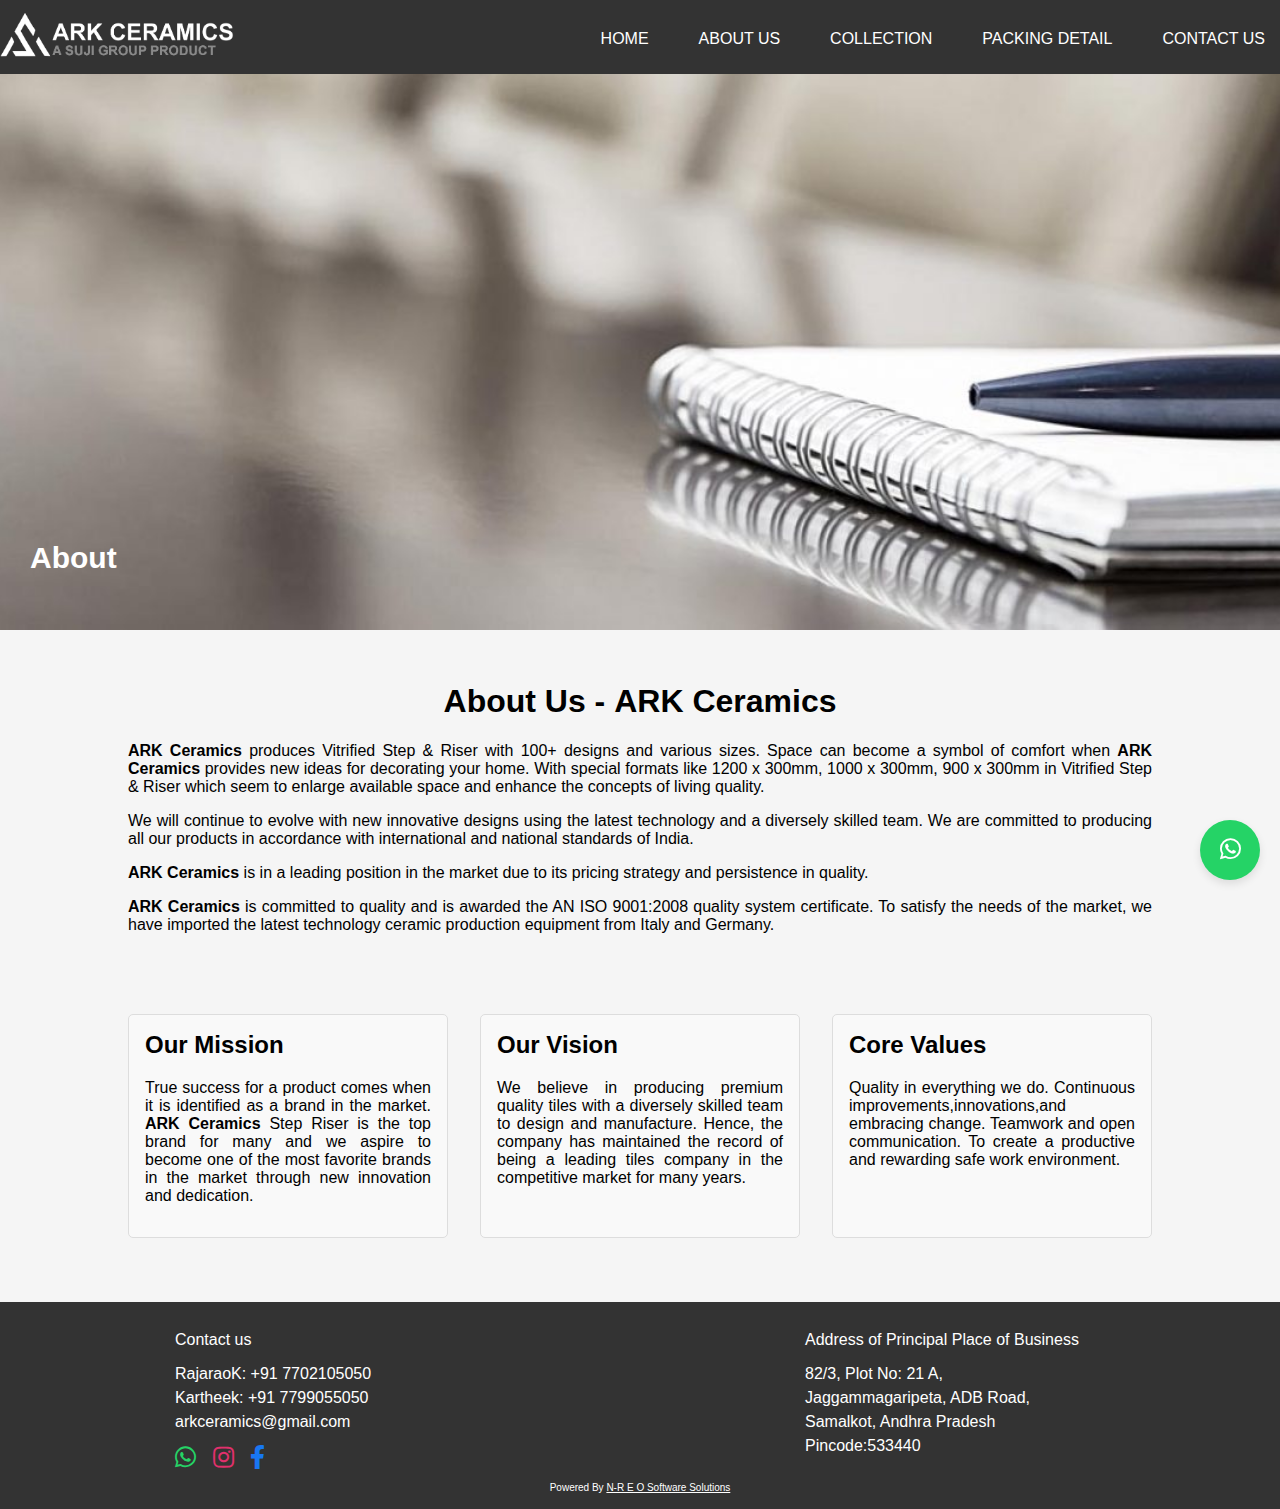
==== commit 61109a3a: ""web"" ====
--- a/about.html
+++ b/about.html
@@ -4,6 +4,10 @@
 <head>
     <meta charset="UTF-8">
     <meta name="viewport" content="width=device-width, initial-scale=1.0">
+    <meta name="description" content="Discover ARK Ceramics, the leading manufacturer of Vitrified Step & Riser tiles with over 100+ designs. Enhance your home with our high-quality, stylish, and durable tiles available in various sizes.">
+    <meta name="keywords" content="ARK Ceramics, Vitrified Step & Riser, tiles, step tiles, riser tiles, home decor, tile manufacturer, durable tiles, stylish tiles, tile designs">
+    <meta name="robots" content="index, follow">
+
     <title>Ark Ceramics</title>
     <link rel="icon" href="logo/favicon.ico" type="image/x-icon">
 
@@ -15,6 +19,7 @@
     <link rel="stylesheet" href="new-image.css">
     <link rel="stylesheet" href="navbarandHeader.css">
     <link rel="stylesheet" href="Volvo Step & Riser.css">
+    <link rel="stylesheet" href="whatsapp.css">
 
 
 
@@ -108,7 +113,9 @@
         </section>
     </div>
     
-    
+    <a href="https://wa.me/917799055050" target="_blank" rel="noopener noreferrer" class="whatsapp-bubble">
+        <i class="fab fa-whatsapp"></i>
+    </a>
 
     <footer>
         <div id="contact" class="contact-section">
--- a/styles.css
+++ b/styles.css
@@ -124,4 +124,6 @@
 
 .sidebar ul li a:hover {
     opacity: 0.8;
-}+}
+
+
--- a/whatsapp.css
+++ b/whatsapp.css
@@ -0,0 +1,24 @@
+/* WhatsApp Bubble Icon */
+.whatsapp-bubble {
+    position: fixed;
+    bottom: 20px;
+    right: 20px;
+    background-color: #25D366;
+    color: white;
+    width: 60px;
+    height: 60px;
+    border-radius: 50%;
+    text-align: center;
+    font-size: 24px;
+    line-height: 60px;
+    z-index: 1000;
+    text-decoration: none;
+    box-shadow: 0 4px 8px rgba(0, 0, 0, 0.1); /* Shadow effect */
+    transition: transform 0.3s ease-in-out, box-shadow 0.3s ease-in-out;
+}
+
+/* WhatsApp Bubble Icon Hover Effect */
+.whatsapp-bubble:hover {
+    transform: scale(1.1); /* Scale up on hover */
+    box-shadow: 0 8px 16px rgba(0, 0, 0, 0.2); /* Increase shadow on hover */
+}
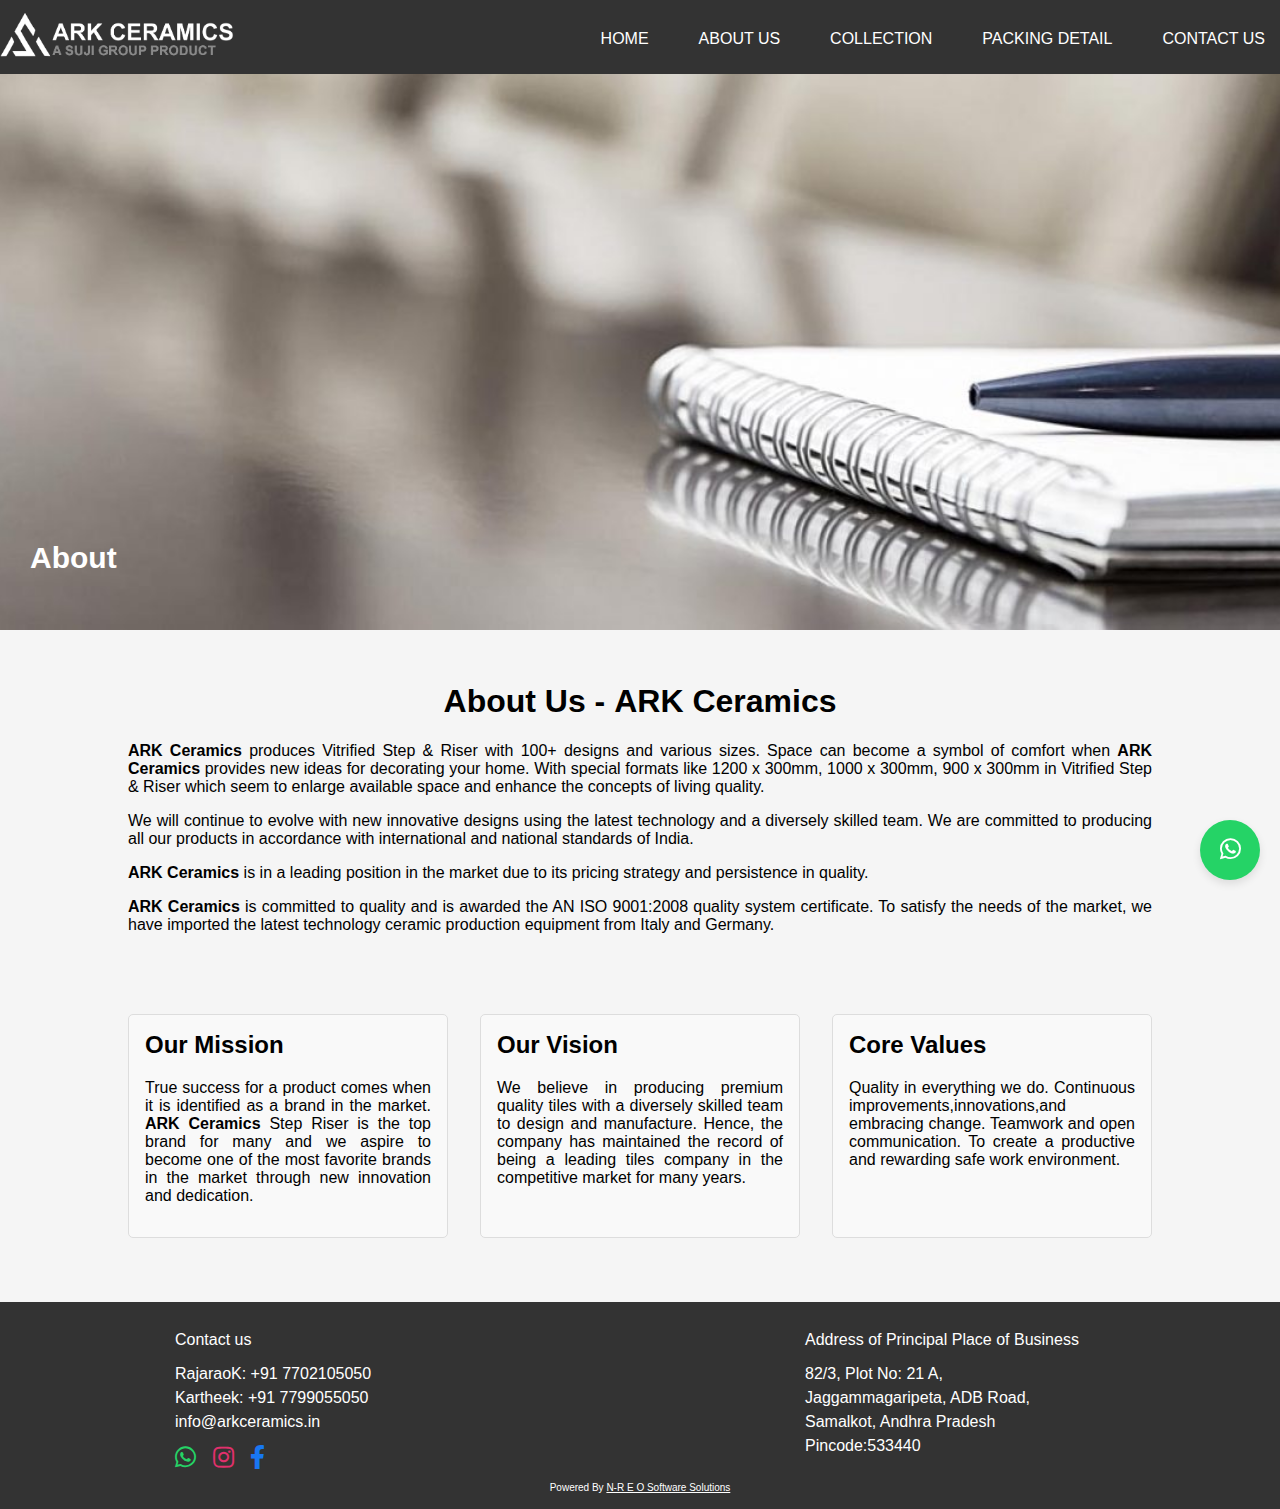
==== commit ac674533: ""web"" ====
--- a/about.html
+++ b/about.html
@@ -123,7 +123,7 @@
             <div class="columns">
                 <div class="column address-column">
                     <p>Contact us</p>
-                    <p class="contact-info">RajaraoK: +91 7702105050 <br> Kartheek: +91 7799055050  <br>arkceramics@gmail.com</p>
+                    <p class="contact-info">RajaraoK: +91 7702105050 <br> Kartheek: +91 7799055050  <br>info@arkceramics.in</p>
                         <a href="https://api.whatsapp.com/send?phone=917799055050&text=Hi,%20I%20found%20your%20business%20on%20Arkceramics.in" target="_blank" rel="noopener noreferrer" class="social-icon" style="color: #25D366; font-size: 24px; margin-right: 10px; text-decoration: none;">
                             <i class="fab fa-whatsapp"></i>
                         </a>
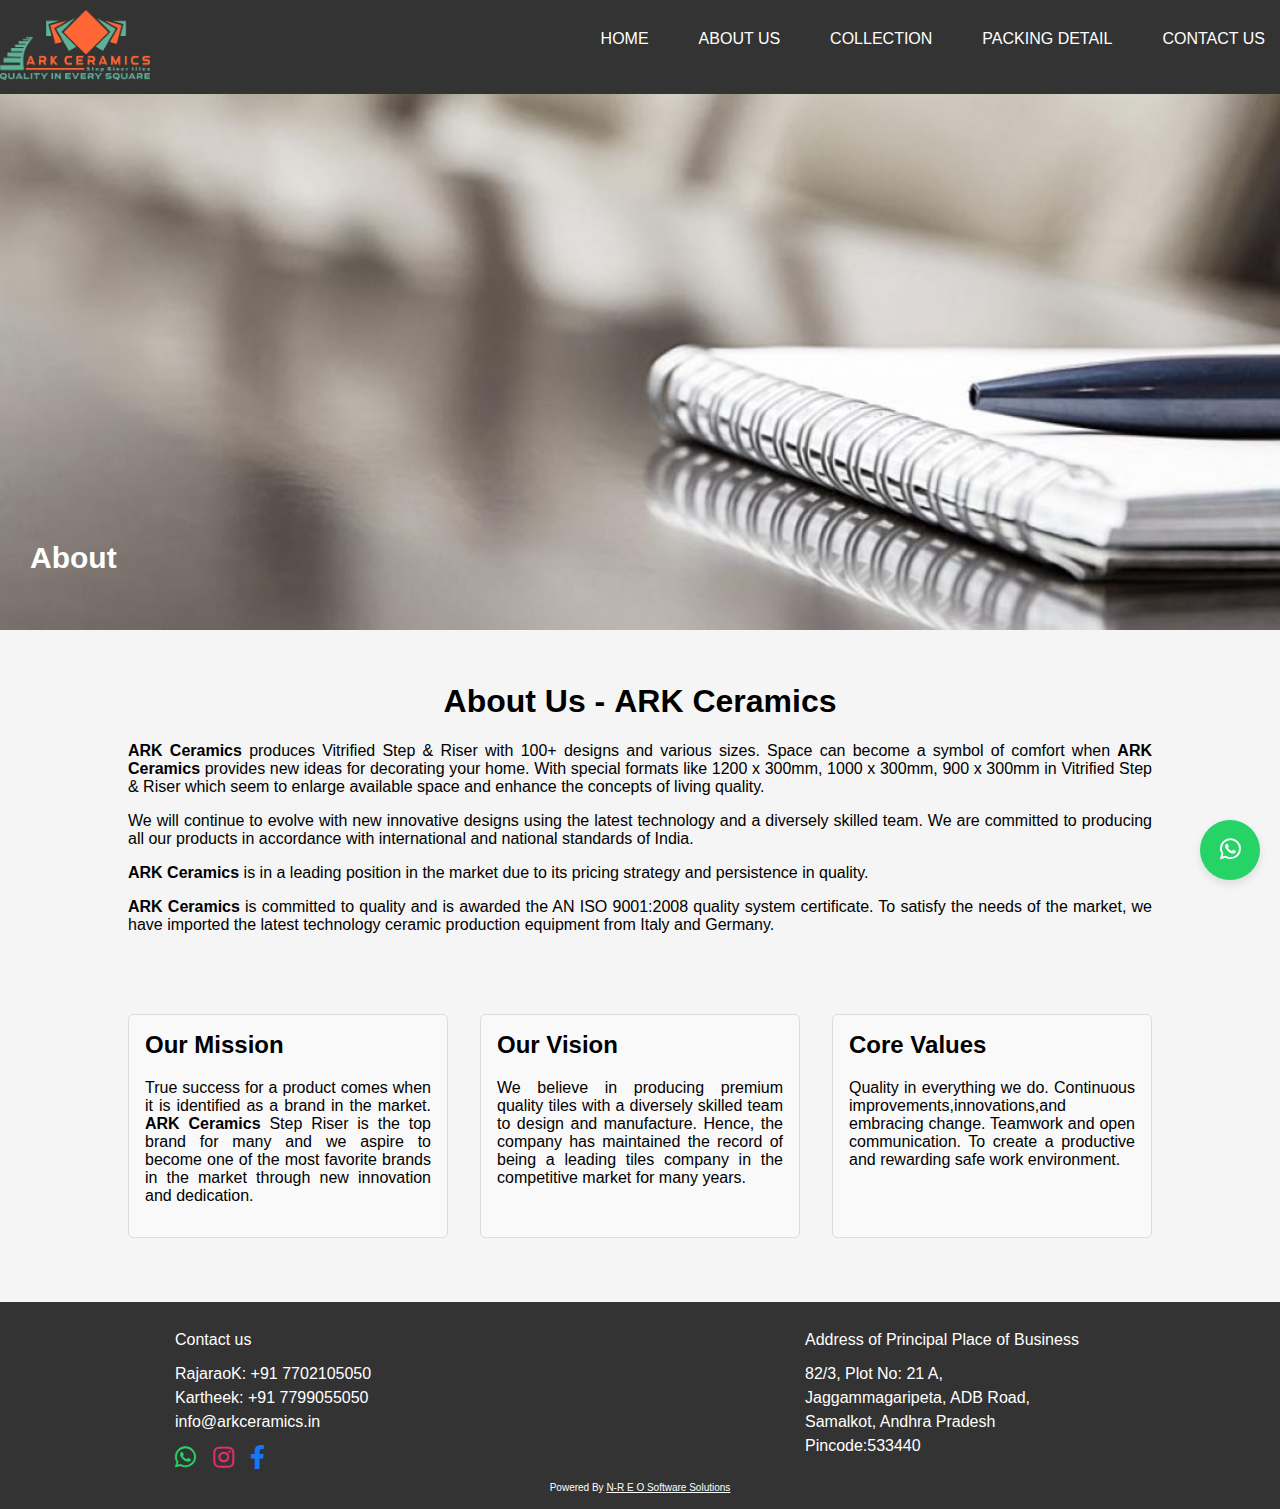
==== commit 60ec59c8: ""ark ceramics"" ====
--- a/about.html
+++ b/about.html
@@ -32,7 +32,7 @@
         <nav>
             <div class="nav-container">
                 <div class="logo">
-                    <img src="pics/Untitled-2.png" alt="Logo" class="logo-image">
+                    <img src="pics/IMG_5561.PNG" alt="ARK Ceramics Logo" class="logo-image">
                 </div>
                 <!-- Hamburger Menu Icon -->
                 <div class="menu-icon" onclick="toggleMenu()">
--- a/Full body step & riser.css
+++ b/Full body step & riser.css
@@ -48,14 +48,19 @@
     transform: scale(1.1);
 }
 
-.image-name {
+.overlay-text {
     position: absolute;
-    bottom: 5px;
-    left: 5px;
-    background-color: rgba(0, 0, 0, 0.5);
+    bottom: 0px;
+    left: 0px;
+    width: 100%;
+    text-align: center;
+    background-color: rgba(254, 102, 53); /* Semi-transparent background */
     color: white;
-    padding: 5px;
-    font-size: 12px;
+    text-align: center;
+    padding: 10px;
+    opacity: 0;
+    transition: opacity 0.3s ease-in-out;
+    font-size: 20px; /* Increase the text size */
 }
 
 .spacer {
--- a/navbarandHeader.css
+++ b/navbarandHeader.css
@@ -28,7 +28,7 @@
 }
 
 .logo-image {
-    height: 50px;
+    height: 70px;
 }
 
 /* Menu Icon Styles */
@@ -41,14 +41,14 @@
     display: block;
     width: 25px;
     height: 3px;
-    background-color: rgb(255, 208, 0);
+    background-color: rgb(95, 177, 152);
     margin: 5px 10px;
 }
 
 .menu-icon .cross-icon {
     display: none;
     font-size: 34px;
-    color: rgb(255, 208, 0);;
+    color: rgb(95, 177, 152);
     margin: 5px 10px;
 
 }
--- a/Volvo Step & Riser.css
+++ b/Volvo Step & Riser.css
@@ -29,16 +29,23 @@
     transform: scale(1.1);
 }
 
-.image-name {
+.overlay-text {
     position: absolute;
-    bottom: 5px;
-    left: 5px;
-    background-color: rgba(0, 0, 0, 0.5);
+    bottom: 0;
+    left: 0;
+    background-color: rgba(254, 102, 53); /* Semi-transparent background */
     color: white;
-    padding: 5px;
-    font-size: 12px;
+    width: 100%;
+    padding: 10px;
+    font-size: 25px;
+    text-align: center;
+    opacity: 0; /* Initially hidden */
+    transition: opacity 0.3s ease-in-out;
 }
 
+.image-container:hover .overlay-text {
+    opacity: 1; /* Show on hover */
+}
 
 @media (max-width: 768px) {
     .image-grid {
